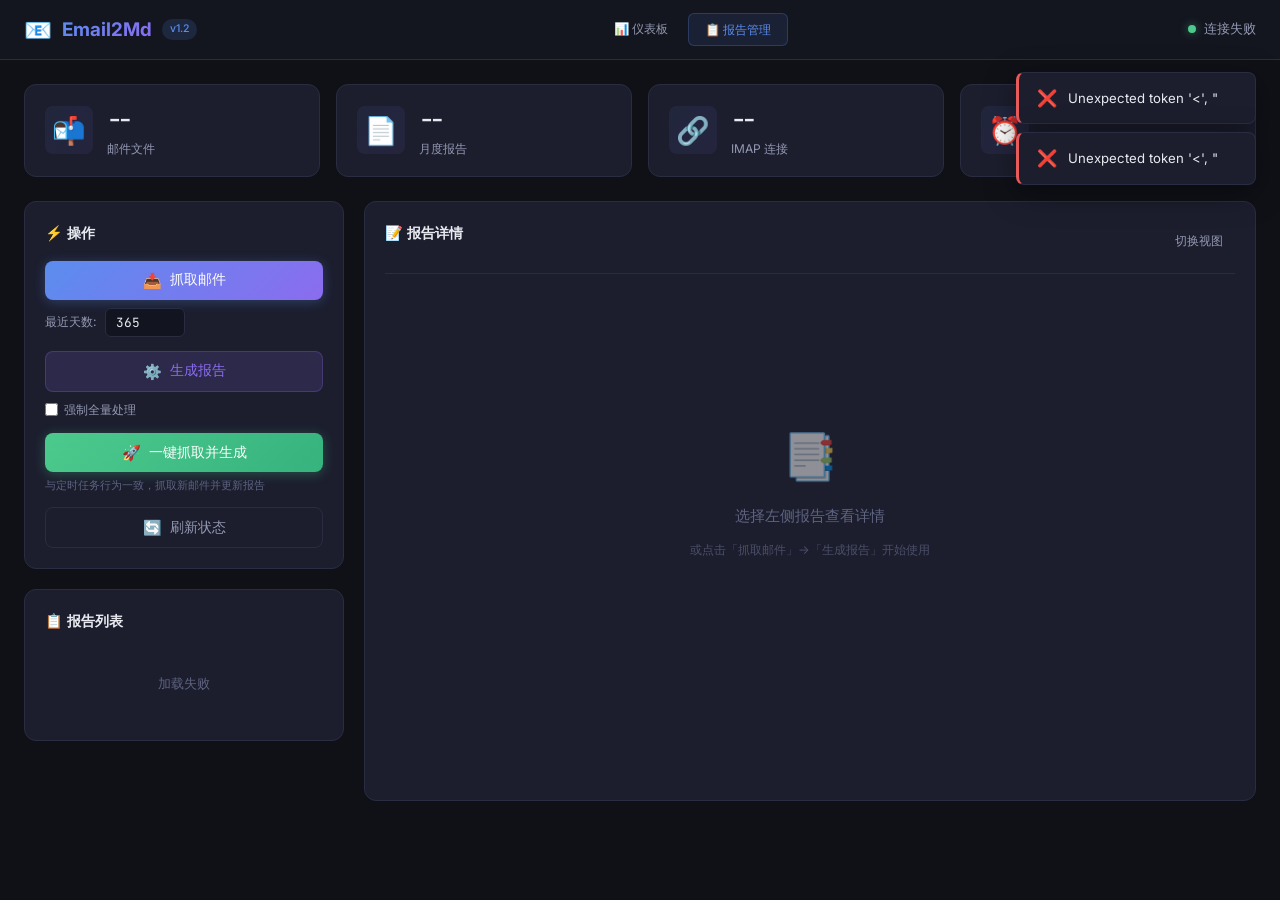
==== templates/index.html @ 4a4a2fcf "feat(core): 添加 MySQL 数据库支持并重构缓存机制 - 在 .env.example 中添加数据库配置选项 - 更新 .gitignore 以忽略 .env 和日志文件 - 在 con" ====
<!DOCTYPE html>
<html lang="zh-CN">
<head>
    <meta charset="UTF-8">
    <meta name="viewport" content="width=device-width, initial-scale=1.0">
    <title>Email2Md - 邮件工作总结系统</title>
    <meta name="description" content="邮件工作总结汇总系统 - 自动抓取邮件并生成 Markdown 月度工作报告">
    <link rel="preconnect" href="https://fonts.googleapis.com">
    <link rel="preconnect" href="https://fonts.gstatic.com" crossorigin>
    <link href="https://fonts.googleapis.com/css2?family=Inter:wght@300;400;500;600;700&family=JetBrains+Mono:wght@400;500&display=swap" rel="stylesheet">
    <link rel="stylesheet" href="/static/style.css">
</head>
<body>
    <!-- 顶部导航栏 -->
    <header class="navbar">
        <div class="navbar-brand">
            <span class="logo-icon">📧</span>
            <h1>Email2Md</h1>
            <span class="version-badge">v1.2</span>
        </div>
        <div style="display:flex;gap:4px;">
            <a href="/" style="padding:6px 16px;border-radius:6px;font-size:0.82rem;font-weight:500;color:var(--text-secondary);text-decoration:none;">📊 仪表板</a>
            <a href="/reports" style="padding:6px 16px;border-radius:6px;font-size:0.82rem;font-weight:500;color:var(--accent-blue);background:rgba(91,141,238,0.1);border:1px solid rgba(91,141,238,0.25);text-decoration:none;">📋 报告管理</a>
        </div>
        <div class="navbar-status" id="statusIndicator">
            <span class="status-dot"></span>
            <span class="status-text">加载中...</span>
        </div>
    </header>

    <!-- 主内容区 -->
    <main class="container">
        <!-- 统计卡片行 -->
        <section class="stats-row">
            <div class="stat-card">
                <div class="stat-icon">📬</div>
                <div class="stat-info">
                    <div class="stat-value" id="emailCount">--</div>
                    <div class="stat-label">邮件文件</div>
                </div>
            </div>
            <div class="stat-card">
                <div class="stat-icon">📄</div>
                <div class="stat-info">
                    <div class="stat-value" id="reportCount">--</div>
                    <div class="stat-label">月度报告</div>
                </div>
            </div>
            <div class="stat-card">
                <div class="stat-icon">🔗</div>
                <div class="stat-info">
                    <div class="stat-value" id="imapStatus">--</div>
                    <div class="stat-label">IMAP 连接</div>
                </div>
            </div>
            <div class="stat-card">
                <div class="stat-icon">⏰</div>
                <div class="stat-info">
                    <div class="stat-value" id="nextRun">--</div>
                    <div class="stat-label">下次自动抓取</div>
                </div>
            </div>
        </section>

        <!-- 操作面板 + 报告列表 -->
        <div class="content-grid">
            <!-- 左侧：操作面板 & 报告列表 -->
            <aside class="sidebar">
                <!-- 操作面板 -->
                <div class="panel actions-panel">
                    <h2 class="panel-title">⚡ 操作</h2>
                    <div class="action-group">
                        <button class="btn btn-primary" id="btnFetch" onclick="fetchEmails()">
                            <span class="btn-icon">📥</span>
                            抓取邮件
                        </button>
                        <div class="action-option">
                            <label for="fetchDays">最近天数:</label>
                            <input type="number" id="fetchDays" value="365" min="1" max="3650" class="input-small">
                        </div>
                    </div>
                    <div class="action-group">
                        <button class="btn btn-secondary" id="btnProcess" onclick="processEmails()">
                            <span class="btn-icon">⚙️</span>
                            生成报告
                        </button>
                        <div class="action-option">
                            <label>
                                <input type="checkbox" id="forceProcess"> 强制全量处理
                            </label>
                        </div>
                    </div>
                    <div class="action-group">
                        <button class="btn btn-accent" id="btnFetchAndProcess" onclick="fetchAndProcess()">
                            <span class="btn-icon">🚀</span>
                            一键抓取并生成
                        </button>
                        <div class="action-hint">与定时任务行为一致，抓取新邮件并更新报告</div>
                    </div>
                    <button class="btn btn-outline" onclick="refreshAll()">
                        <span class="btn-icon">🔄</span>
                        刷新状态
                    </button>
                </div>

                <!-- 报告列表 -->
                <div class="panel reports-panel">
                    <h2 class="panel-title">📋 报告列表</h2>
                    <div class="report-list" id="reportList">
                        <div class="loading-placeholder">加载中...</div>
                    </div>
                </div>
            </aside>

            <!-- 右侧：报告详情 -->
            <section class="main-content">
                <div class="panel report-viewer" id="reportViewer">
                    <div class="viewer-header">
                        <h2 class="panel-title" id="viewerTitle">📝 报告详情</h2>
                        <div class="viewer-actions">
                            <button class="btn btn-ghost" id="btnToggleView" onclick="toggleView()" title="切换 Markdown/HTML 视图">
                                <span>切换视图</span>
                            </button>
                        </div>
                    </div>
                    <div class="viewer-body" id="viewerBody">
                        <div class="empty-state">
                            <div class="empty-icon">📑</div>
                            <p>选择左侧报告查看详情</p>
                            <p class="empty-hint">或点击「抓取邮件」→「生成报告」开始使用</p>
                        </div>
                    </div>
                </div>
            </section>
        </div>

        <!-- 任务日志 -->
        <section class="panel log-panel" id="logPanel" style="display:none;">
            <h2 class="panel-title">📜 操作日志</h2>
            <div class="log-content" id="logContent"></div>
        </section>
    </main>

    <!-- Toast 通知 -->
    <div class="toast-container" id="toastContainer"></div>

    <script>
        // ==================== 全局状态 ====================
        let currentReport = null;
        let showingHtml = true;
        let currentReportData = null;
        let statusPollTimer = null;

        // ==================== 初始化 ====================
        document.addEventListener('DOMContentLoaded', () => {
            refreshAll();
        });

        function refreshAll() {
            loadStatus();
            loadReports();
        }

        // ==================== API 调用 ====================
        async function apiCall(url, options = {}) {
            try {
                const resp = await fetch(url, options);
                const data = await resp.json();
                if (!resp.ok) {
                    throw new Error(data.error || `HTTP ${resp.status}`);
                }
                return data;
            } catch (err) {
                showToast(err.message, 'error');
                throw err;
            }
        }

        // ==================== 状态 ====================
        async function loadStatus() {
            try {
                const data = await apiCall('/api/status');
                const stats = data.stats;
                const task = data.task;

                document.getElementById('emailCount').textContent = stats.email_count;
                document.getElementById('reportCount').textContent = stats.report_count;
                document.getElementById('imapStatus').textContent = stats.imap_configured ? '已配置' : '未配置';
                document.getElementById('imapStatus').classList.toggle('text-danger', !stats.imap_configured);

                // 调度器信息
                const scheduler = data.scheduler;
                if (scheduler && scheduler.next_run) {
                    // 只显示时间部分
                    const nextTime = scheduler.next_run.split(' ')[1] || scheduler.next_run;
                    document.getElementById('nextRun').textContent = nextTime;
                } else {
                    document.getElementById('nextRun').textContent = '已关闭';
                }

                // 任务状态
                const statusIndicator = document.getElementById('statusIndicator');
                if (task.running) {
                    statusIndicator.classList.add('busy');
                    statusIndicator.querySelector('.status-text').textContent = task.message || '任务运行中';
                    disableButtons(true);
                    startPolling();
                } else {
                    statusIndicator.classList.remove('busy');
                    statusIndicator.querySelector('.status-text').textContent = '就绪';
                    disableButtons(false);
                    stopPolling();
                    if (task.message && task.finished_at) {
                        statusIndicator.querySelector('.status-text').textContent = task.message;
                    }
                }
            } catch (e) {
                document.getElementById('statusIndicator').querySelector('.status-text').textContent = '连接失败';
            }
        }

        function startPolling() {
            if (statusPollTimer) return;
            statusPollTimer = setInterval(() => {
                loadStatus();
            }, 2000);
        }

        function stopPolling() {
            if (statusPollTimer) {
                clearInterval(statusPollTimer);
                statusPollTimer = null;
                // 任务结束后刷新报告列表
                loadReports();
            }
        }

        function disableButtons(disabled) {
            document.getElementById('btnFetch').disabled = disabled;
            document.getElementById('btnProcess').disabled = disabled;
            document.getElementById('btnFetchAndProcess').disabled = disabled;
        }

        // ==================== 报告列表 ====================
        async function loadReports() {
            try {
                const data = await apiCall('/api/reports');
                const list = document.getElementById('reportList');

                if (data.reports.length === 0) {
                    list.innerHTML = '<div class="empty-list">暂无报告<br><small>请先抓取邮件并生成报告</small></div>';
                    return;
                }

                list.innerHTML = data.reports.map(r => `
                    <div class="report-item ${currentReport === r.filename ? 'active' : ''}"
                         onclick="viewReport('${r.filename}')">
                        <div class="report-item-icon">${r.filename.includes('汇总') ? '📊' : '📄'}</div>
                        <div class="report-item-info">
                            <div class="report-item-name">${r.filename.replace('.md', '')}</div>
                            <div class="report-item-meta">${r.modified} · ${formatSize(r.size)}</div>
                        </div>
                    </div>
                `).join('');
            } catch (e) {
                document.getElementById('reportList').innerHTML = '<div class="empty-list">加载失败</div>';
            }
        }

        // ==================== 查看报告 ====================
        async function viewReport(filename) {
            currentReport = filename;
            loadReports(); // 刷新高亮

            const viewer = document.getElementById('viewerBody');
            viewer.innerHTML = '<div class="loading-placeholder">加载中...</div>';
            document.getElementById('viewerTitle').textContent = `📝 ${filename.replace('.md', '')}`;

            try {
                const data = await apiCall(`/api/report/${encodeURIComponent(filename)}?html=1`);
                currentReportData = data;
                showingHtml = true;
                renderReport();
            } catch (e) {
                viewer.innerHTML = '<div class="error-state">加载报告失败</div>';
            }
        }

        function renderReport() {
            const viewer = document.getElementById('viewerBody');
            if (!currentReportData) return;

            if (showingHtml && currentReportData.html) {
                viewer.innerHTML = `<div class="markdown-body">${currentReportData.html}</div>`;
            } else {
                viewer.innerHTML = `<pre class="markdown-raw"><code>${escapeHtml(currentReportData.markdown)}</code></pre>`;
            }

            document.getElementById('btnToggleView').querySelector('span').textContent =
                showingHtml ? '查看源码' : '渲染视图';
        }

        function toggleView() {
            showingHtml = !showingHtml;
            renderReport();
        }

        // ==================== 邮件抓取 ====================
        async function fetchEmails() {
            const days = parseInt(document.getElementById('fetchDays').value) || 365;

            try {
                const data = await apiCall('/api/fetch', {
                    method: 'POST',
                    headers: { 'Content-Type': 'application/json' },
                    body: JSON.stringify({ days })
                });
                showToast(data.message, 'success');
                appendLog(`📥 开始抓取最近 ${days} 天的邮件...`);
                startPolling();
                loadStatus();
            } catch (e) {
                // error already shown by apiCall
            }
        }

        // ==================== 生成报告 ====================
        async function processEmails() {
            const force = document.getElementById('forceProcess').checked;

            try {
                const data = await apiCall('/api/process', {
                    method: 'POST',
                    headers: { 'Content-Type': 'application/json' },
                    body: JSON.stringify({ force })
                });
                showToast(data.message, 'success');
                appendLog(`⚙️ 开始生成报告... ${force ? '(全量模式)' : '(增量模式)'}`);
                startPolling();
                loadStatus();
            } catch (e) {
                // error already shown by apiCall
            }
        }

        // ==================== 一键抓取并生成 ====================
        async function fetchAndProcess() {
            const days = parseInt(document.getElementById('fetchDays').value) || 365;

            try {
                const data = await apiCall('/api/fetch-and-process', {
                    method: 'POST',
                    headers: { 'Content-Type': 'application/json' },
                    body: JSON.stringify({ days })
                });
                showToast(data.message, 'success');
                appendLog(`🚀 一键抓取并生成报告（最近 ${days} 天）...`);
                startPolling();
                loadStatus();
            } catch (e) {
                // error already shown by apiCall
            }
        }

        // ==================== 工具函数 ====================
        function formatSize(bytes) {
            if (bytes < 1024) return bytes + ' B';
            if (bytes < 1024 * 1024) return (bytes / 1024).toFixed(1) + ' KB';
            return (bytes / (1024 * 1024)).toFixed(1) + ' MB';
        }

        function escapeHtml(str) {
            const div = document.createElement('div');
            div.textContent = str;
            return div.innerHTML;
        }

        function showToast(message, type = 'info') {
            const container = document.getElementById('toastContainer');
            const toast = document.createElement('div');
            toast.className = `toast toast-${type}`;
            toast.innerHTML = `
                <span class="toast-icon">${type === 'success' ? '✅' : type === 'error' ? '❌' : 'ℹ️'}</span>
                <span class="toast-message">${message}</span>
            `;
            container.appendChild(toast);

            requestAnimationFrame(() => toast.classList.add('show'));

            setTimeout(() => {
                toast.classList.remove('show');
                setTimeout(() => toast.remove(), 300);
            }, 4000);
        }

        function appendLog(message) {
            const panel = document.getElementById('logPanel');
            const content = document.getElementById('logContent');
            panel.style.display = 'block';

            const time = new Date().toLocaleTimeString('zh-CN');
            const line = document.createElement('div');
            line.className = 'log-line';
            line.innerHTML = `<span class="log-time">[${time}]</span> ${message}`;
            content.appendChild(line);
            content.scrollTop = content.scrollHeight;
        }
    </script>
</body>
</html>
---- static/style.css ----
/* ============================
   Email2Md - 暗色现代主题
   ============================ */

/* ---------- CSS 变量 ---------- */
:root {
    --bg-primary: #0f1117;
    --bg-secondary: #161822;
    --bg-card: #1c1e2e;
    --bg-card-hover: #232540;
    --bg-input: #12141f;
    --border-color: #2a2d42;
    --border-accent: #3d4166;
    --text-primary: #e8eaf0;
    --text-secondary: #9499b3;
    --text-muted: #5e6380;
    --accent-blue: #5b8dee;
    --accent-blue-hover: #4a7de0;
    --accent-purple: #8b6cef;
    --accent-green: #4cca8d;
    --accent-orange: #e8a44a;
    --accent-red: #e85b5b;
    --gradient-primary: linear-gradient(135deg, #5b8dee 0%, #8b6cef 100%);
    --gradient-card: linear-gradient(135deg, rgba(91,141,238,0.08) 0%, rgba(139,108,239,0.08) 100%);
    --shadow-sm: 0 2px 8px rgba(0, 0, 0, 0.2);
    --shadow-md: 0 4px 16px rgba(0, 0, 0, 0.3);
    --shadow-lg: 0 8px 32px rgba(0, 0, 0, 0.4);
    --radius-sm: 8px;
    --radius-md: 12px;
    --radius-lg: 16px;
    --transition-fast: 0.15s ease;
    --transition-normal: 0.25s ease;
}

/* ---------- 基础重置 ---------- */
*, *::before, *::after {
    box-sizing: border-box;
    margin: 0;
    padding: 0;
}

html {
    font-size: 15px;
    scroll-behavior: smooth;
}

body {
    font-family: 'Inter', -apple-system, BlinkMacSystemFont, 'Segoe UI', sans-serif;
    background: var(--bg-primary);
    color: var(--text-primary);
    line-height: 1.6;
    min-height: 100vh;
}

/* ---------- 顶部导航栏 ---------- */
.navbar {
    position: sticky;
    top: 0;
    z-index: 100;
    display: flex;
    align-items: center;
    justify-content: space-between;
    padding: 0 24px;
    height: 60px;
    background: rgba(22, 24, 34, 0.85);
    backdrop-filter: blur(20px);
    -webkit-backdrop-filter: blur(20px);
    border-bottom: 1px solid var(--border-color);
}

.navbar-brand {
    display: flex;
    align-items: center;
    gap: 10px;
}

.navbar-brand h1 {
    font-size: 1.25rem;
    font-weight: 700;
    background: var(--gradient-primary);
    -webkit-background-clip: text;
    -webkit-text-fill-color: transparent;
    background-clip: text;
}

.logo-icon {
    font-size: 1.5rem;
}

.version-badge {
    font-size: 0.7rem;
    padding: 2px 8px;
    background: rgba(91, 141, 238, 0.15);
    color: var(--accent-blue);
    border-radius: 20px;
    font-weight: 500;
}

.navbar-status {
    display: flex;
    align-items: center;
    gap: 8px;
    font-size: 0.85rem;
    color: var(--text-secondary);
}

.status-dot {
    width: 8px;
    height: 8px;
    border-radius: 50%;
    background: var(--accent-green);
    box-shadow: 0 0 8px rgba(76, 202, 141, 0.5);
    transition: all var(--transition-normal);
}

.navbar-status.busy .status-dot {
    background: var(--accent-orange);
    box-shadow: 0 0 8px rgba(232, 164, 74, 0.5);
    animation: pulse 1.5s infinite;
}

@keyframes pulse {
    0%, 100% { opacity: 1; }
    50% { opacity: 0.4; }
}

/* ---------- 主容器 ---------- */
.container {
    max-width: 1440px;
    margin: 0 auto;
    padding: 24px;
}

/* ---------- 统计卡片行 ---------- */
.stats-row {
    display: grid;
    grid-template-columns: repeat(4, 1fr);
    gap: 16px;
    margin-bottom: 24px;
}

.stat-card {
    display: flex;
    align-items: center;
    gap: 14px;
    padding: 18px 20px;
    background: var(--bg-card);
    border: 1px solid var(--border-color);
    border-radius: var(--radius-md);
    transition: all var(--transition-normal);
}

.stat-card:hover {
    border-color: var(--border-accent);
    background: var(--bg-card-hover);
    transform: translateY(-2px);
    box-shadow: var(--shadow-md);
}

.stat-icon {
    font-size: 1.8rem;
    display: flex;
    align-items: center;
    justify-content: center;
    width: 48px;
    height: 48px;
    border-radius: var(--radius-sm);
    background: var(--gradient-card);
}

.stat-value {
    font-size: 1.4rem;
    font-weight: 700;
    color: var(--text-primary);
    font-family: 'JetBrains Mono', monospace;
}

.stat-label {
    font-size: 0.8rem;
    color: var(--text-secondary);
    margin-top: 2px;
}

.text-danger {
    color: var(--accent-red) !important;
}

/* ---------- 内容网格 ---------- */
.content-grid {
    display: grid;
    grid-template-columns: 320px 1fr;
    gap: 20px;
    margin-bottom: 24px;
}

/* ---------- 通用面板 ---------- */
.panel {
    background: var(--bg-card);
    border: 1px solid var(--border-color);
    border-radius: var(--radius-md);
    padding: 20px;
}

.panel-title {
    font-size: 0.95rem;
    font-weight: 600;
    margin-bottom: 16px;
    color: var(--text-primary);
}

/* ---------- 侧边栏 ---------- */
.sidebar {
    display: flex;
    flex-direction: column;
    gap: 20px;
}

/* ---------- 操作面板 ---------- */
.actions-panel .action-group {
    margin-bottom: 14px;
}

.action-option {
    display: flex;
    align-items: center;
    gap: 8px;
    margin-top: 8px;
    font-size: 0.82rem;
    color: var(--text-secondary);
}

.action-option label {
    display: flex;
    align-items: center;
    gap: 6px;
    cursor: pointer;
}

.action-option input[type="checkbox"] {
    accent-color: var(--accent-blue);
}

.input-small {
    width: 80px;
    padding: 5px 10px;
    background: var(--bg-input);
    border: 1px solid var(--border-color);
    border-radius: 6px;
    color: var(--text-primary);
    font-size: 0.85rem;
    font-family: 'JetBrains Mono', monospace;
    outline: none;
    transition: border-color var(--transition-fast);
}

.input-small:focus {
    border-color: var(--accent-blue);
}

/* ---------- 按钮 ---------- */
.btn {
    display: flex;
    align-items: center;
    justify-content: center;
    gap: 8px;
    width: 100%;
    padding: 10px 16px;
    border: none;
    border-radius: var(--radius-sm);
    font-size: 0.9rem;
    font-weight: 500;
    cursor: pointer;
    transition: all var(--transition-fast);
    font-family: inherit;
}

.btn:disabled {
    opacity: 0.5;
    cursor: not-allowed;
}

.btn-icon {
    font-size: 1rem;
}

.btn-primary {
    background: var(--gradient-primary);
    color: #fff;
    box-shadow: 0 2px 12px rgba(91, 141, 238, 0.3);
}

.btn-primary:hover:not(:disabled) {
    box-shadow: 0 4px 20px rgba(91, 141, 238, 0.5);
    transform: translateY(-1px);
}

.btn-secondary {
    background: rgba(139, 108, 239, 0.15);
    color: var(--accent-purple);
    border: 1px solid rgba(139, 108, 239, 0.25);
}

.btn-secondary:hover:not(:disabled) {
    background: rgba(139, 108, 239, 0.25);
    border-color: var(--accent-purple);
}

.btn-outline {
    background: transparent;
    color: var(--text-secondary);
    border: 1px solid var(--border-color);
}

.btn-outline:hover:not(:disabled) {
    border-color: var(--border-accent);
    color: var(--text-primary);
    background: rgba(255, 255, 255, 0.03);
}

.btn-accent {
    background: linear-gradient(135deg, #4cca8d 0%, #36b37e 100%);
    color: #fff;
    box-shadow: 0 2px 12px rgba(76, 202, 141, 0.3);
}

.btn-accent:hover:not(:disabled) {
    box-shadow: 0 4px 20px rgba(76, 202, 141, 0.5);
    transform: translateY(-1px);
}

.action-hint {
    font-size: 0.72rem;
    color: var(--text-muted);
    margin-top: 6px;
    line-height: 1.4;
}

.btn-ghost {
    background: transparent;
    color: var(--text-secondary);
    border: none;
    padding: 6px 12px;
    font-size: 0.8rem;
    width: auto;
}

.btn-ghost:hover {
    color: var(--accent-blue);
}

/* ---------- 报告列表 ---------- */
.report-list {
    max-height: 480px;
    overflow-y: auto;
    display: flex;
    flex-direction: column;
    gap: 4px;
}

.report-list::-webkit-scrollbar {
    width: 4px;
}

.report-list::-webkit-scrollbar-track {
    background: transparent;
}

.report-list::-webkit-scrollbar-thumb {
    background: var(--border-accent);
    border-radius: 4px;
}

.report-item {
    display: flex;
    align-items: center;
    gap: 10px;
    padding: 10px 12px;
    border-radius: var(--radius-sm);
    cursor: pointer;
    transition: all var(--transition-fast);
    border: 1px solid transparent;
}

.report-item:hover {
    background: rgba(91, 141, 238, 0.06);
    border-color: rgba(91, 141, 238, 0.15);
}

.report-item.active {
    background: rgba(91, 141, 238, 0.1);
    border-color: rgba(91, 141, 238, 0.3);
}

.report-item-icon {
    font-size: 1.3rem;
    flex-shrink: 0;
}

.report-item-name {
    font-size: 0.85rem;
    font-weight: 500;
    color: var(--text-primary);
    white-space: nowrap;
    overflow: hidden;
    text-overflow: ellipsis;
}

.report-item-meta {
    font-size: 0.72rem;
    color: var(--text-muted);
    margin-top: 2px;
}

/* ---------- 报告查看器 ---------- */
.report-viewer {
    min-height: 600px;
    display: flex;
    flex-direction: column;
}

.viewer-header {
    display: flex;
    align-items: center;
    justify-content: space-between;
    margin-bottom: 16px;
    padding-bottom: 12px;
    border-bottom: 1px solid var(--border-color);
}

.viewer-body {
    flex: 1;
    overflow-y: auto;
    max-height: calc(100vh - 300px);
}

.viewer-body::-webkit-scrollbar {
    width: 6px;
}

.viewer-body::-webkit-scrollbar-track {
    background: transparent;
}

.viewer-body::-webkit-scrollbar-thumb {
    background: var(--border-accent);
    border-radius: 4px;
}

/* ---------- Markdown 渲染样式 ---------- */
.markdown-body {
    font-size: 0.92rem;
    line-height: 1.75;
    color: var(--text-primary);
}

.markdown-body h1 {
    font-size: 1.6rem;
    font-weight: 700;
    margin: 0 0 16px;
    padding-bottom: 10px;
    border-bottom: 2px solid var(--border-accent);
    background: var(--gradient-primary);
    -webkit-background-clip: text;
    -webkit-text-fill-color: transparent;
    background-clip: text;
}

.markdown-body h2 {
    font-size: 1.2rem;
    font-weight: 600;
    margin: 28px 0 12px;
    color: var(--accent-blue);
}

.markdown-body h3 {
    font-size: 1.05rem;
    font-weight: 600;
    margin: 20px 0 8px;
    color: var(--accent-purple);
}

.markdown-body p {
    margin: 8px 0;
}

.markdown-body ul, .markdown-body ol {
    margin: 8px 0;
    padding-left: 24px;
}

.markdown-body li {
    margin: 4px 0;
}

.markdown-body strong {
    color: var(--accent-blue);
    font-weight: 600;
}

.markdown-body code {
    background: var(--bg-input);
    padding: 2px 6px;
    border-radius: 4px;
    font-family: 'JetBrains Mono', monospace;
    font-size: 0.85em;
    color: var(--accent-orange);
}

.markdown-body hr {
    border: none;
    border-top: 1px solid var(--border-color);
    margin: 20px 0;
}

.markdown-body em {
    color: var(--text-secondary);
    font-style: italic;
}

.markdown-body table {
    width: 100%;
    border-collapse: collapse;
    margin: 12px 0;
}

.markdown-body th, .markdown-body td {
    padding: 8px 12px;
    border: 1px solid var(--border-color);
    text-align: left;
}

.markdown-body th {
    background: var(--bg-secondary);
    font-weight: 600;
}

/* ---------- Markdown 源码视图 ---------- */
.markdown-raw {
    background: var(--bg-input);
    padding: 16px;
    border-radius: var(--radius-sm);
    overflow-x: auto;
    font-family: 'JetBrains Mono', monospace;
    font-size: 0.82rem;
    line-height: 1.7;
    color: var(--text-secondary);
    white-space: pre-wrap;
    word-break: break-all;
}

/* ---------- 空状态 ---------- */
.empty-state {
    display: flex;
    flex-direction: column;
    align-items: center;
    justify-content: center;
    min-height: 400px;
    gap: 12px;
    color: var(--text-muted);
}

.empty-icon {
    font-size: 3rem;
    opacity: 0.5;
}

.empty-hint {
    font-size: 0.82rem;
    opacity: 0.7;
}

.empty-list {
    text-align: center;
    padding: 24px 12px;
    color: var(--text-muted);
    font-size: 0.85rem;
    line-height: 1.8;
}

.loading-placeholder {
    text-align: center;
    padding: 24px;
    color: var(--text-muted);
    animation: pulse 1.5s infinite;
}

.error-state {
    text-align: center;
    padding: 24px;
    color: var(--accent-red);
}

/* ---------- 日志面板 ---------- */
.log-panel {
    max-height: 200px;
}

.log-content {
    max-height: 140px;
    overflow-y: auto;
    font-family: 'JetBrains Mono', monospace;
    font-size: 0.78rem;
    line-height: 1.8;
}

.log-content::-webkit-scrollbar {
    width: 4px;
}

.log-content::-webkit-scrollbar-thumb {
    background: var(--border-accent);
    border-radius: 4px;
}

.log-line {
    padding: 2px 0;
    color: var(--text-secondary);
}

.log-time {
    color: var(--text-muted);
    margin-right: 8px;
}

/* ---------- Toast 通知 ---------- */
.toast-container {
    position: fixed;
    top: 72px;
    right: 24px;
    z-index: 200;
    display: flex;
    flex-direction: column;
    gap: 8px;
}

.toast {
    display: flex;
    align-items: center;
    gap: 10px;
    padding: 12px 18px;
    background: var(--bg-card);
    border: 1px solid var(--border-color);
    border-radius: var(--radius-sm);
    box-shadow: var(--shadow-lg);
    transform: translateX(120%);
    opacity: 0;
    transition: all 0.3s cubic-bezier(0.4, 0, 0.2, 1);
    font-size: 0.88rem;
    min-width: 240px;
    max-width: 400px;
}

.toast.show {
    transform: translateX(0);
    opacity: 1;
}

.toast-success {
    border-left: 3px solid var(--accent-green);
}

.toast-error {
    border-left: 3px solid var(--accent-red);
}

.toast-info {
    border-left: 3px solid var(--accent-blue);
}

.toast-icon {
    font-size: 1.1rem;
    flex-shrink: 0;
}

.toast-message {
    color: var(--text-primary);
}

/* ---------- 响应式 ---------- */
@media (max-width: 1024px) {
    .stats-row {
        grid-template-columns: repeat(2, 1fr);
    }
    .content-grid {
        grid-template-columns: 1fr;
    }
}

@media (max-width: 640px) {
    .stats-row {
        grid-template-columns: 1fr;
    }
    .container {
        padding: 12px;
    }
    .navbar {
        padding: 0 12px;
    }
}
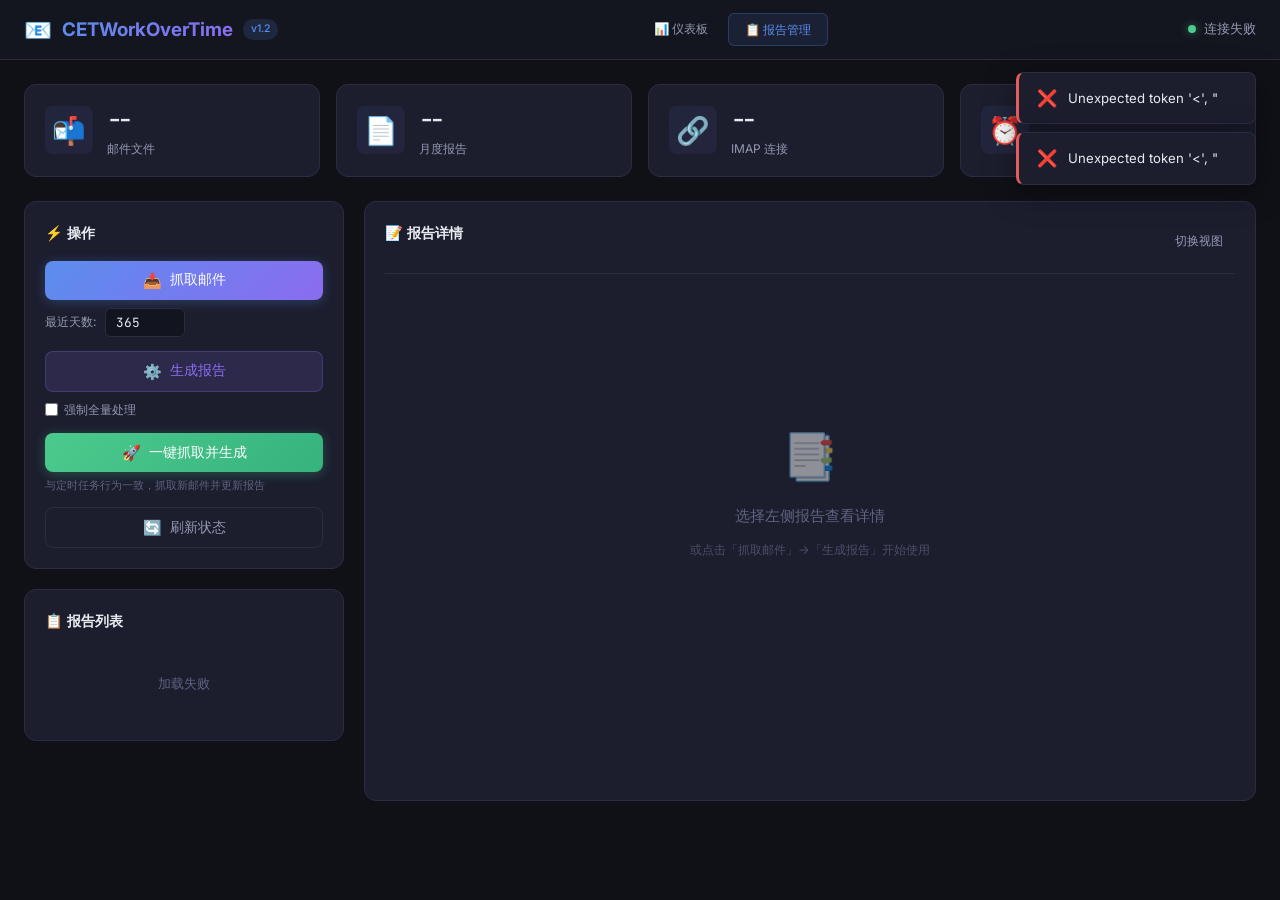
==== commit 46450891: "``` chore(project): 重构项目名称和配置结构 - 将项目名称从 Email2Md 更改为 CETWorkOverTime - 更新 .env.example 配置文件格式和变量定义 " ====
--- a/templates/index.html
+++ b/templates/index.html
@@ -3,7 +3,7 @@
 <head>
     <meta charset="UTF-8">
     <meta name="viewport" content="width=device-width, initial-scale=1.0">
-    <title>Email2Md - 邮件工作总结系统</title>
+    <title>CETWorkOverTime - 邮件工作总结系统</title>
     <meta name="description" content="邮件工作总结汇总系统 - 自动抓取邮件并生成 Markdown 月度工作报告">
     <link rel="preconnect" href="https://fonts.googleapis.com">
     <link rel="preconnect" href="https://fonts.gstatic.com" crossorigin>
@@ -15,7 +15,7 @@
     <header class="navbar">
         <div class="navbar-brand">
             <span class="logo-icon">📧</span>
-            <h1>Email2Md</h1>
+            <h1>CETWorkOverTime</h1>
             <span class="version-badge">v1.2</span>
         </div>
         <div style="display:flex;gap:4px;">
--- a/static/style.css
+++ b/static/style.css
@@ -1,5 +1,5 @@
 /* ============================
-   Email2Md - 暗色现代主题
+   CETWorkOverTime - 暗色现代主题
    ============================ */
 
 /* ---------- CSS 变量 ---------- */
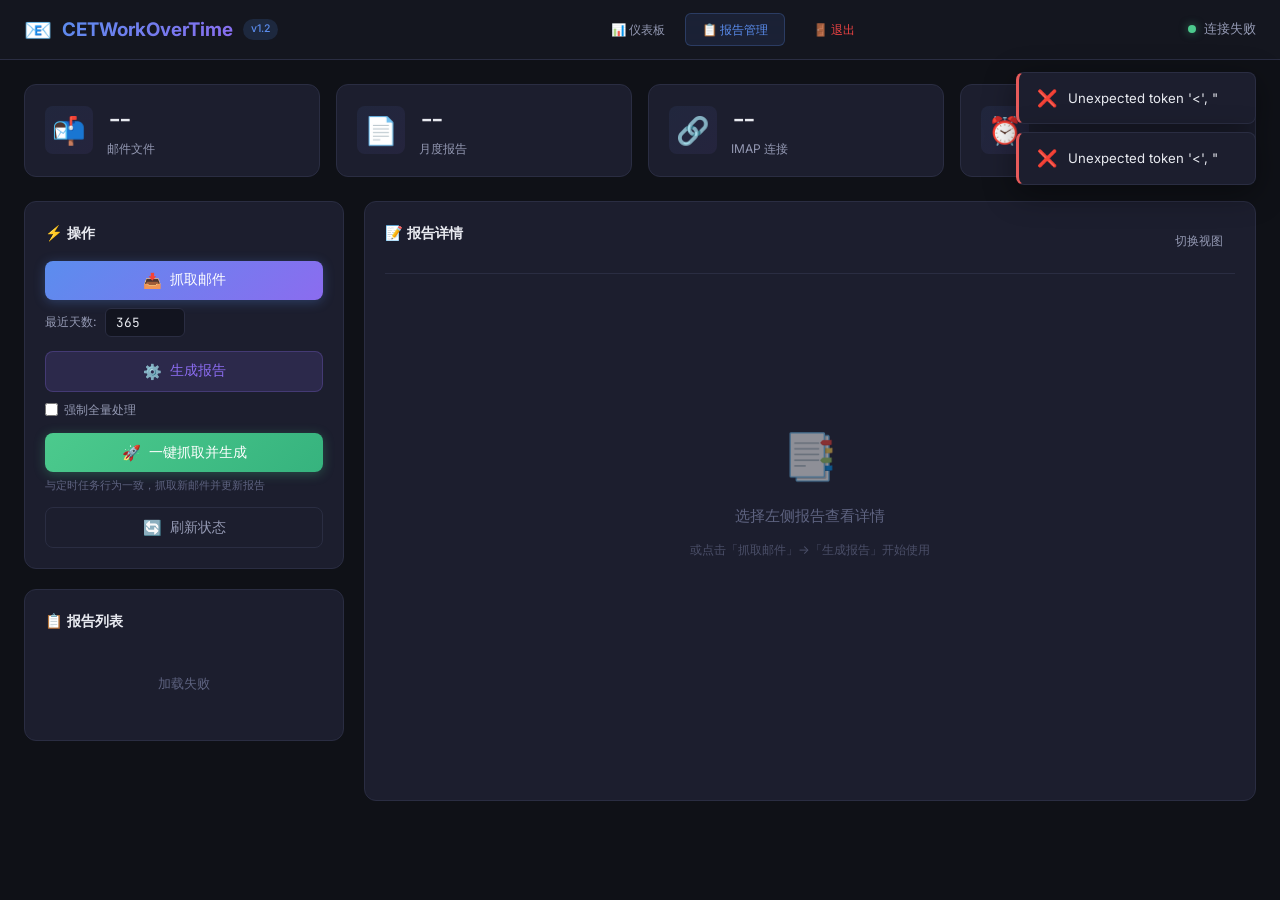
==== commit d1f30c8d: "feat(auth): 添加TOTP双因素认证登录功能 - 集成pyotp库实现动态验证码验证功能 - 新增登录页面模板(login.html)支持6位数字验证码输入 - 实现基于Session的安全" ====
--- a/templates/index.html
+++ b/templates/index.html
@@ -18,9 +18,10 @@
             <h1>CETWorkOverTime</h1>
             <span class="version-badge">v1.2</span>
         </div>
-        <div style="display:flex;gap:4px;">
-            <a href="/" style="padding:6px 16px;border-radius:6px;font-size:0.82rem;font-weight:500;color:var(--text-secondary);text-decoration:none;">📊 仪表板</a>
-            <a href="/reports" style="padding:6px 16px;border-radius:6px;font-size:0.82rem;font-weight:500;color:var(--accent-blue);background:rgba(91,141,238,0.1);border:1px solid rgba(91,141,238,0.25);text-decoration:none;">📋 报告管理</a>
+        <div style="display:flex;gap:4px;align-items:center;">
+            <a href="/" style="display:flex;align-items:center;gap:6px;padding:6px 16px;border-radius:6px;font-size:0.82rem;font-weight:500;color:var(--text-secondary);text-decoration:none;">📊 仪表板</a>
+            <a href="/reports" style="display:flex;align-items:center;gap:6px;padding:6px 16px;border-radius:6px;font-size:0.82rem;font-weight:500;color:var(--accent-blue);background:rgba(91,141,238,0.1);border:1px solid rgba(91,141,238,0.25);text-decoration:none;">📋 报告管理</a>
+            <a href="javascript:void(0)" onclick="logout()" style="display:flex;align-items:center;gap:6px;padding:6px 16px;border-radius:6px;font-size:0.82rem;font-weight:500;color:#ef4444;text-decoration:none;margin-left:8px;">🚪 退出</a>
         </div>
         <div class="navbar-status" id="statusIndicator">
             <span class="status-dot"></span>
@@ -162,6 +163,15 @@
         }
 
         // ==================== API 调用 ====================
+        async function logout() {
+            try {
+                await fetch('/api/logout', { method: 'POST' });
+                window.location.href = '/login';
+            } catch (e) {
+                console.error('Logout failed', e);
+            }
+        }
+
         async function apiCall(url, options = {}) {
             try {
                 const resp = await fetch(url, options);
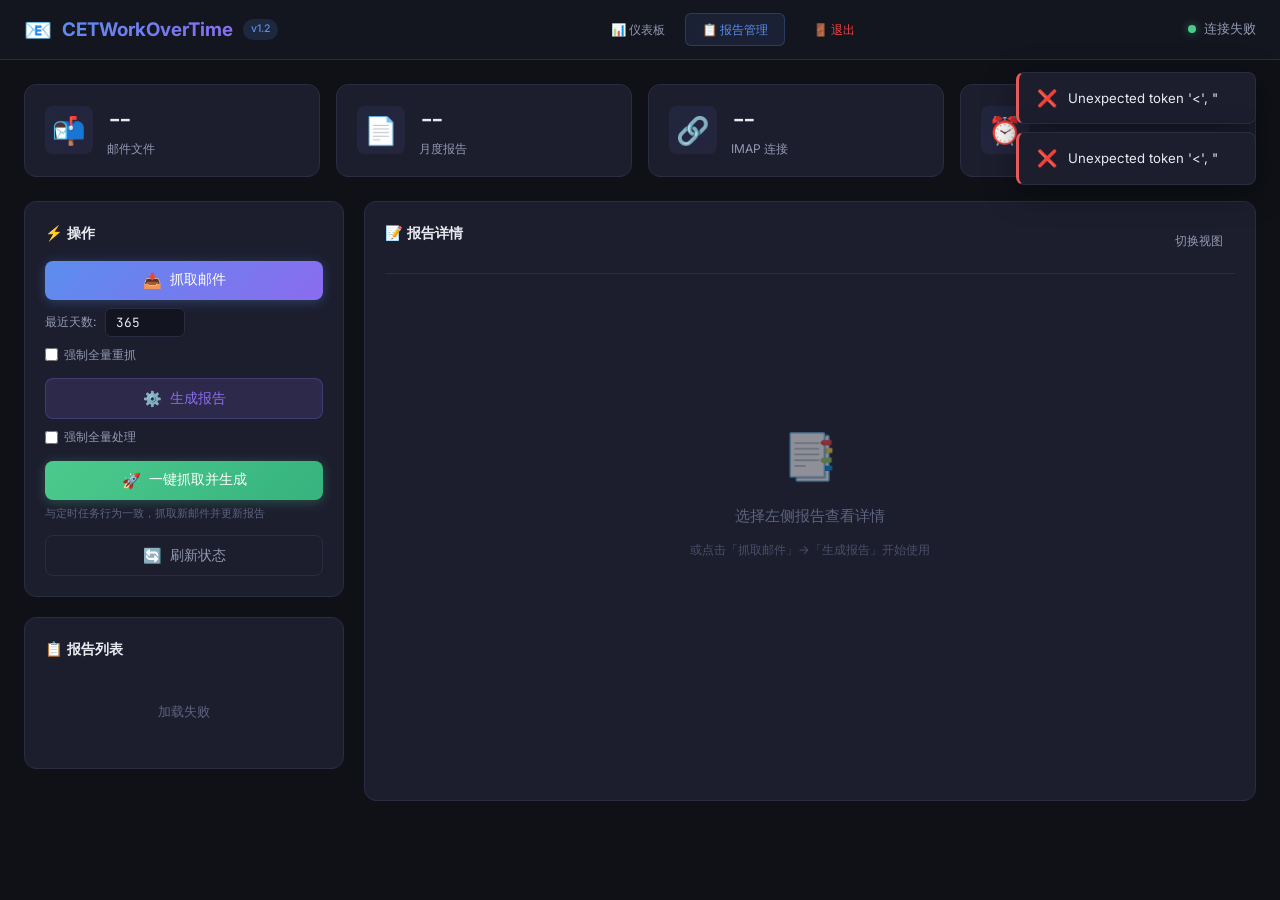
==== commit 47b8e6ae: "fix(email)：修复旧邮件的 Subject 被程序解码成了乱码，增加强制抓取所有数据" ====
--- a/templates/index.html
+++ b/templates/index.html
@@ -79,6 +79,11 @@
                             <label for="fetchDays">最近天数:</label>
                             <input type="number" id="fetchDays" value="365" min="1" max="3650" class="input-small">
                         </div>
+                        <div class="action-option">
+                            <label>
+                                <input type="checkbox" id="forceFetch"> 强制全量重抓
+                            </label>
+                        </div>
                     </div>
                     <div class="action-group">
                         <button class="btn btn-secondary" id="btnProcess" onclick="processEmails()">
@@ -318,15 +323,16 @@
         // ==================== 邮件抓取 ====================
         async function fetchEmails() {
             const days = parseInt(document.getElementById('fetchDays').value) || 365;
+            const force = document.getElementById('forceFetch').checked;
 
             try {
                 const data = await apiCall('/api/fetch', {
                     method: 'POST',
                     headers: { 'Content-Type': 'application/json' },
-                    body: JSON.stringify({ days })
+                    body: JSON.stringify({ days, force })
                 });
                 showToast(data.message, 'success');
-                appendLog(`📥 开始抓取最近 ${days} 天的邮件...`);
+                appendLog(force ? '📥 开始强制全量重抓全部邮件...' : `📥 开始抓取最近 ${days} 天的邮件...`);
                 startPolling();
                 loadStatus();
             } catch (e) {
@@ -356,15 +362,16 @@
         // ==================== 一键抓取并生成 ====================
         async function fetchAndProcess() {
             const days = parseInt(document.getElementById('fetchDays').value) || 365;
+            const force = document.getElementById('forceFetch').checked;
 
             try {
                 const data = await apiCall('/api/fetch-and-process', {
                     method: 'POST',
                     headers: { 'Content-Type': 'application/json' },
-                    body: JSON.stringify({ days })
+                    body: JSON.stringify({ days, force })
                 });
                 showToast(data.message, 'success');
-                appendLog(`🚀 一键抓取并生成报告（最近 ${days} 天）...`);
+                appendLog(force ? '🚀 一键强制全量重抓并同步...' : `🚀 一键抓取并生成报告（最近 ${days} 天）...`);
                 startPolling();
                 loadStatus();
             } catch (e) {
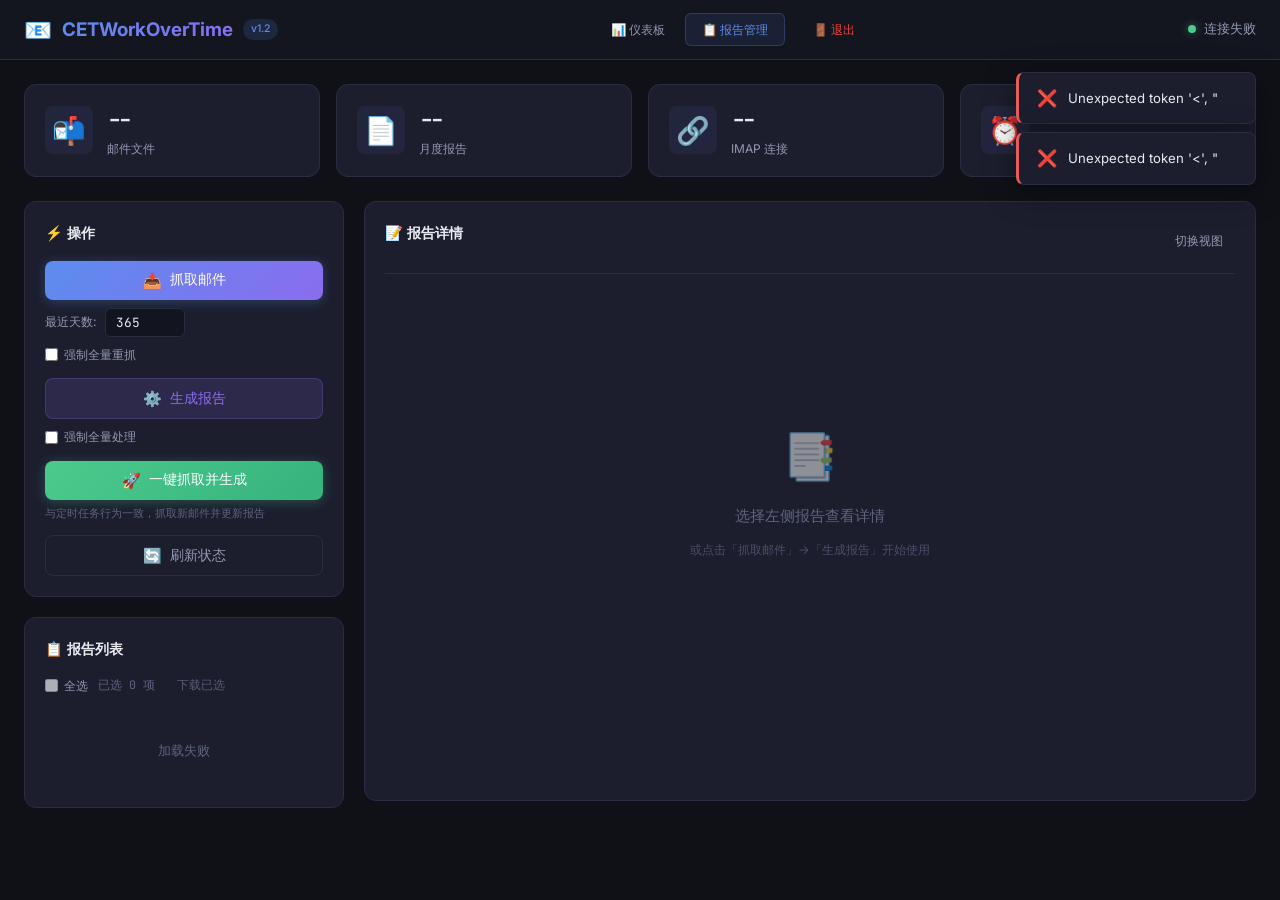
==== commit e618de0c: "feat(reports): 支持报告多选下载并修复列表预览交互" ====
--- a/templates/index.html
+++ b/templates/index.html
@@ -111,7 +111,19 @@
 
                 <!-- 报告列表 -->
                 <div class="panel reports-panel">
-                    <h2 class="panel-title">📋 报告列表</h2>
+                    <div class="reports-header">
+                        <h2 class="panel-title">📋 报告列表</h2>
+                        <div class="reports-toolbar">
+                            <label class="report-select-all" for="selectAllReports">
+                                <input type="checkbox" id="selectAllReports" onchange="toggleSelectAllReports(this.checked)">
+                                <span>全选</span>
+                            </label>
+                            <span class="report-selection-count" id="selectedReportCount">已选 0 项</span>
+                            <button class="btn btn-ghost btn-inline" id="btnDownloadReports" onclick="downloadSelectedReports()" disabled>
+                                <span>下载已选</span>
+                            </button>
+                        </div>
+                    </div>
                     <div class="report-list" id="reportList">
                         <div class="loading-placeholder">加载中...</div>
                     </div>
@@ -156,6 +168,8 @@
         let showingHtml = true;
         let currentReportData = null;
         let statusPollTimer = null;
+        let reportListData = [];
+        let selectedReports = new Set();
 
         // ==================== 初始化 ====================
         document.addEventListener('DOMContentLoaded', () => {
@@ -258,34 +272,185 @@
 
         // ==================== 报告列表 ====================
         async function loadReports() {
+            const list = document.getElementById('reportList');
+
             try {
                 const data = await apiCall('/api/reports');
-                const list = document.getElementById('reportList');
-
-                if (data.reports.length === 0) {
+                reportListData = data.reports;
+
+                const availableReports = new Set(reportListData.map(report => report.filename));
+                selectedReports = new Set(
+                    Array.from(selectedReports).filter(filename => availableReports.has(filename))
+                );
+
+                if (reportListData.length === 0) {
+                    currentReport = null;
+                    currentReportData = null;
                     list.innerHTML = '<div class="empty-list">暂无报告<br><small>请先抓取邮件并生成报告</small></div>';
+                    updateReportSelectionUI();
                     return;
                 }
 
-                list.innerHTML = data.reports.map(r => `
-                    <div class="report-item ${currentReport === r.filename ? 'active' : ''}"
-                         onclick="viewReport('${r.filename}')">
-                        <div class="report-item-icon">${r.filename.includes('汇总') ? '📊' : '📄'}</div>
+                renderReports();
+            } catch (e) {
+                reportListData = [];
+                selectedReports = new Set();
+                list.innerHTML = '<div class="empty-list">加载失败</div>';
+                updateReportSelectionUI();
+            }
+        }
+
+        function renderReports() {
+            const list = document.getElementById('reportList');
+
+            if (reportListData.length === 0) {
+                list.innerHTML = '<div class="empty-list">暂无报告<br><small>请先抓取邮件并生成报告</small></div>';
+                updateReportSelectionUI();
+                return;
+            }
+
+            list.innerHTML = reportListData.map(report => {
+                const isActive = currentReport === report.filename;
+                const isSelected = selectedReports.has(report.filename);
+                const encodedFilename = encodeURIComponent(report.filename);
+
+                return `
+                    <div class="report-item ${isActive ? 'active' : ''} ${isSelected ? 'selected' : ''}"
+                         data-filename="${encodeURIComponent(report.filename)}">
+                        <label class="report-item-check">
+                            <input type="checkbox" ${isSelected ? 'checked' : ''}
+                                   data-filename="${encodedFilename}">
+                        </label>
+                        <div class="report-item-icon">${report.filename.includes('汇总') ? '📊' : '📄'}</div>
                         <div class="report-item-info">
-                            <div class="report-item-name">${r.filename.replace('.md', '')}</div>
-                            <div class="report-item-meta">${r.modified} · ${formatSize(r.size)}</div>
+                            <div class="report-item-name">${report.filename.replace('.md', '')}</div>
+                            <div class="report-item-meta">${formatReportMeta(report)}</div>
                         </div>
                     </div>
-                `).join('');
-            } catch (e) {
-                document.getElementById('reportList').innerHTML = '<div class="empty-list">加载失败</div>';
+                `;
+            }).join('');
+
+            attachReportListHandlers();
+            updateReportSelectionUI();
+        }
+
+        function attachReportListHandlers() {
+            const list = document.getElementById('reportList');
+
+            list.querySelectorAll('.report-item').forEach(item => {
+                item.addEventListener('click', (event) => {
+                    if (event.target.closest('.report-item-check')) {
+                        return;
+                    }
+
+                    const filename = decodeReportFilename(item.dataset.filename);
+                    if (filename) {
+                        viewReport(filename);
+                    }
+                });
+            });
+
+            list.querySelectorAll('.report-item-check input[type="checkbox"]').forEach(input => {
+                input.addEventListener('click', (event) => {
+                    event.stopPropagation();
+                });
+                input.addEventListener('change', (event) => {
+                    event.stopPropagation();
+
+                    const filename = decodeReportFilename(input.dataset.filename);
+                    if (filename) {
+                        toggleReportSelection(filename, input.checked);
+                    }
+                });
+            });
+        }
+
+        function toggleReportSelection(filename, checked) {
+            if (checked) {
+                selectedReports.add(filename);
+            } else {
+                selectedReports.delete(filename);
+            }
+
+            renderReports();
+        }
+
+        function toggleSelectAllReports(checked) {
+            if (checked) {
+                selectedReports = new Set(reportListData.map(report => report.filename));
+            } else {
+                selectedReports = new Set();
+            }
+
+            renderReports();
+        }
+
+        function updateReportSelectionUI() {
+            const count = selectedReports.size;
+            const downloadBtn = document.getElementById('btnDownloadReports');
+            const selectAll = document.getElementById('selectAllReports');
+
+            document.getElementById('selectedReportCount').textContent = `已选 ${count} 项`;
+            downloadBtn.disabled = count === 0;
+            selectAll.disabled = reportListData.length === 0;
+
+            if (reportListData.length === 0) {
+                selectAll.checked = false;
+                selectAll.indeterminate = false;
+                return;
+            }
+
+            selectAll.checked = count > 0 && count === reportListData.length;
+            selectAll.indeterminate = count > 0 && count < reportListData.length;
+        }
+
+        async function downloadSelectedReports() {
+            const filenames = Array.from(selectedReports);
+            if (filenames.length === 0) {
+                showToast('请先选择要下载的报告', 'info');
+                return;
+            }
+
+            const button = document.getElementById('btnDownloadReports');
+            const buttonLabel = button.querySelector('span');
+            button.disabled = true;
+            buttonLabel.textContent = '正在打包...';
+
+            try {
+                const resp = await fetch('/api/reports/download', {
+                    method: 'POST',
+                    headers: { 'Content-Type': 'application/json' },
+                    body: JSON.stringify({ filenames })
+                });
+
+                if (!resp.ok) {
+                    let message = `HTTP ${resp.status}`;
+                    try {
+                        const data = await resp.json();
+                        message = data.error || message;
+                    } catch (e) {
+                        // ignore non-json errors
+                    }
+                    throw new Error(message);
+                }
+
+                const blob = await resp.blob();
+                const disposition = resp.headers.get('Content-Disposition') || '';
+                const downloadName = getDownloadFilename(disposition) || 'reports.zip';
+                triggerFileDownload(blob, downloadName);
+                showToast(`已开始下载 ${filenames.length} 份报告`, 'success');
+            } catch (err) {
+                showToast(err.message, 'error');
+            } finally {
+                buttonLabel.textContent = '下载已选';
+                updateReportSelectionUI();
             }
         }
 
         // ==================== 查看报告 ====================
         async function viewReport(filename) {
             currentReport = filename;
-            loadReports(); // 刷新高亮
+            renderReports();
 
             const viewer = document.getElementById('viewerBody');
             viewer.innerHTML = '<div class="loading-placeholder">加载中...</div>';
@@ -380,10 +545,47 @@
         }
 
         // ==================== 工具函数 ====================
+        function formatReportMeta(report) {
+            if (report.source === 'database') {
+                const entries = Number.isFinite(report.entries) ? report.entries : 0;
+                const hours = Number.isFinite(report.hours) ? report.hours : 0;
+                return `${entries} 条记录 · ${hours.toFixed(1)} 小时`;
+            }
+
+            const modified = report.modified || '未知时间';
+            return `${modified} · ${formatSize(report.size)}`;
+        }
+
         function formatSize(bytes) {
+            if (!Number.isFinite(bytes) || bytes < 0) return '未知大小';
             if (bytes < 1024) return bytes + ' B';
             if (bytes < 1024 * 1024) return (bytes / 1024).toFixed(1) + ' KB';
             return (bytes / (1024 * 1024)).toFixed(1) + ' MB';
+        }
+
+        function getDownloadFilename(contentDisposition) {
+            const match = contentDisposition.match(/filename="([^"]+)"/);
+            return match ? match[1] : '';
+        }
+
+        function triggerFileDownload(blob, filename) {
+            const url = URL.createObjectURL(blob);
+            const link = document.createElement('a');
+            link.href = url;
+            link.download = filename;
+            document.body.appendChild(link);
+            link.click();
+            link.remove();
+            URL.revokeObjectURL(url);
+        }
+
+        function decodeReportFilename(value) {
+            try {
+                return decodeURIComponent(value || '');
+            } catch (e) {
+                showToast('报告文件名解析失败', 'error');
+                return '';
+            }
         }
 
         function escapeHtml(str) {
--- a/static/style.css
+++ b/static/style.css
@@ -348,7 +348,50 @@
     color: var(--accent-blue);
 }
 
+.btn-inline {
+    width: auto;
+    white-space: nowrap;
+}
+
 /* ---------- 报告列表 ---------- */
+.reports-header {
+    display: flex;
+    flex-direction: column;
+    gap: 10px;
+    margin-bottom: 16px;
+}
+
+.reports-header .panel-title {
+    margin-bottom: 0;
+}
+
+.reports-toolbar {
+    display: flex;
+    align-items: center;
+    gap: 10px;
+    flex-wrap: wrap;
+}
+
+.report-select-all {
+    display: inline-flex;
+    align-items: center;
+    gap: 6px;
+    font-size: 0.8rem;
+    color: var(--text-secondary);
+    cursor: pointer;
+}
+
+.report-select-all input[type="checkbox"],
+.report-item-check input[type="checkbox"] {
+    accent-color: var(--accent-blue);
+}
+
+.report-selection-count {
+    font-size: 0.78rem;
+    color: var(--text-muted);
+    font-family: 'JetBrains Mono', monospace;
+}
+
 .report-list {
     max-height: 480px;
     overflow-y: auto;
@@ -386,14 +429,40 @@
     border-color: rgba(91, 141, 238, 0.15);
 }
 
+.report-item.selected {
+    background: rgba(76, 202, 141, 0.08);
+    border-color: rgba(76, 202, 141, 0.25);
+}
+
 .report-item.active {
     background: rgba(91, 141, 238, 0.1);
     border-color: rgba(91, 141, 238, 0.3);
 }
 
+.report-item.active.selected {
+    background: linear-gradient(135deg, rgba(91, 141, 238, 0.12), rgba(76, 202, 141, 0.1));
+    border-color: rgba(91, 141, 238, 0.35);
+    box-shadow: inset 0 0 0 1px rgba(76, 202, 141, 0.18);
+}
+
+.report-item-check {
+    display: inline-flex;
+    align-items: center;
+    justify-content: center;
+    flex-shrink: 0;
+    width: 18px;
+    height: 18px;
+    cursor: pointer;
+}
+
 .report-item-icon {
     font-size: 1.3rem;
     flex-shrink: 0;
+}
+
+.report-item-info {
+    min-width: 0;
+    flex: 1;
 }
 
 .report-item-name {
@@ -696,4 +765,10 @@
     .navbar {
         padding: 0 12px;
     }
-}
+    .reports-toolbar {
+        align-items: stretch;
+    }
+    .btn-inline {
+        width: 100%;
+    }
+}
